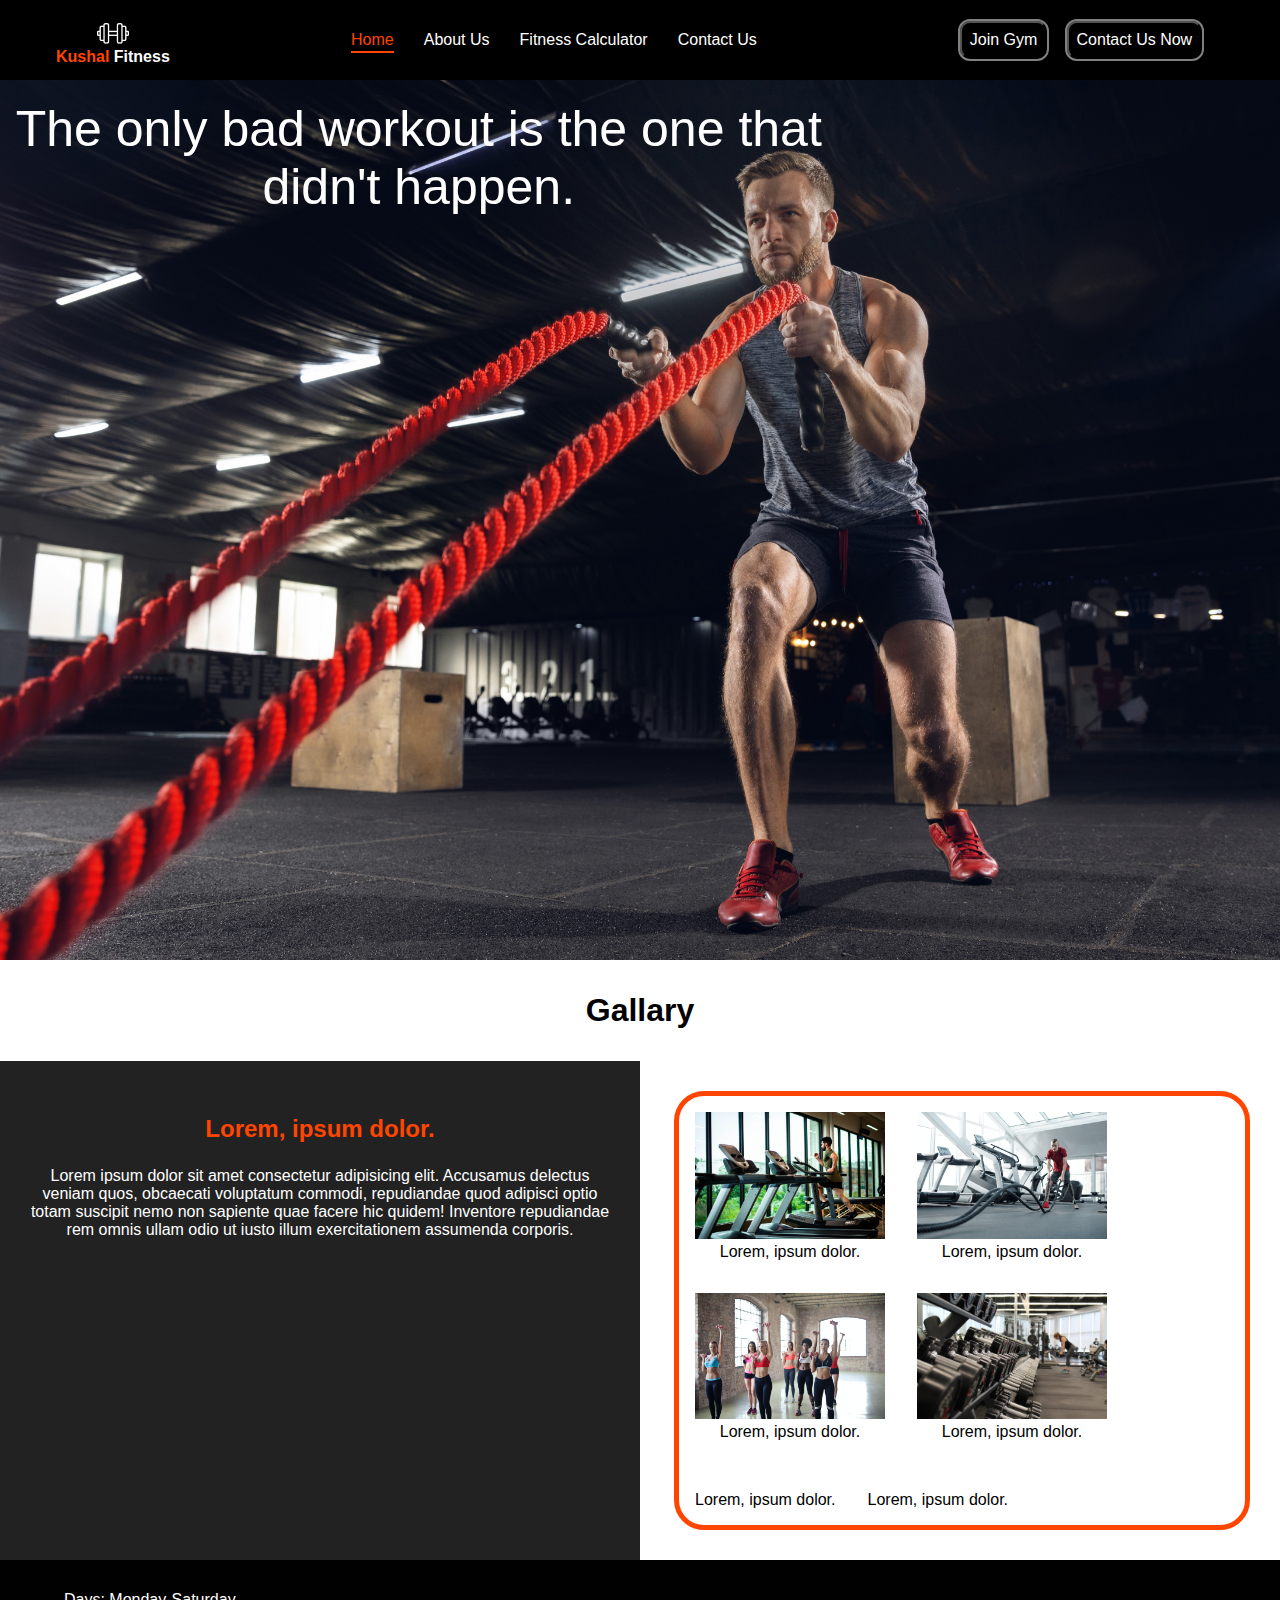
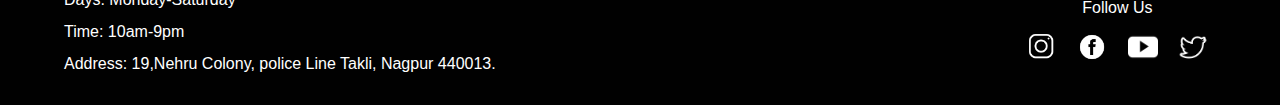
==== index.html @ 51fed204 "creating form section of join page" ====
<!DOCTYPE html>
<html lang="en">

<head>
    <meta charset="UTF-8">
    <meta name="viewport" content="width=device-width, initial-scale=1.0">
    <title>Kushal Fitness</title>
    <link rel="stylesheet" href="./index.css">
    <link rel="stylesheet" href="./common.css">
    <link rel="stylesheet" href="./common.css">
    <link rel="shortcut icon" href="gymico.ico" type="image/x-icon">
</head>

<body>
    <div class="header">
        <div class="left">
            <img src="./logos/mainlogo.png" alt="Kushal fitness">
            <p><span class="orange">Kushal</span> Fitness</p>

        </div>
        <div class="mid">
            <ul class="navbar">
                <li><a href="#" class="active">Home</a></li>
                <li><a href="#">About Us</a></li>
                <li><a href="#">Fitness Calculator</a></li>
                <li><a href="#">Contact Us</a></li>
            </ul>
        </div>
        <div class="right">
            <button class="btn">Join Gym</button>
            <button class="btn">Contact Us Now</button>
        </div>
    </div>
    <div class="center-buttons">
        <div class="right">
            <button class="btn">Join Gym</button>
            <button class="btn">Contact Us Now</button>
        </div>
    </div>
    <div class="main">
        <div class="background">
            <div class="quote">
                The only bad workout is the one that didn't happen.
            </div>
        </div>
        <!-- <div class="side-footer">
            <div class="footer">
                <div class="shedule">
                    Days: Monday-Saturday
                    <br>
                    Time: 10am-9pm
                    <br>
                    Address: 19,Nehru Colony, police Line Takli, Nagpur 440013.
                </div>
                <div class="follow">
                    <p>Follow Us</p>
                    <img src="./logos/insta.png" alt="instagram">
                    <img src="./logos/facebook.png" alt="facebook">
                    <img src="./logos/youtube.png" alt="youtube">
                    <img src="./logos/twitter.png" alt="twitter">
                </div>
            </div>
        </div> -->
    </div>
    <div class="gallary">
        <h1>Gallary</h1>
        <div class="gallary-container">
            <div class="gal-Quot">
                <h2>Lorem, ipsum dolor.</h2>
                <p>Lorem ipsum dolor sit amet consectetur adipisicing elit. Accusamus delectus veniam quos, obcaecati voluptatum commodi, repudiandae quod adipisci optio totam suscipit nemo non sapiente quae facere hic quidem! Inventore repudiandae rem omnis ullam odio ut iusto illum exercitationem assumenda corporis.</p>
            </div>
            <div class="gal-images">
                <figure>
                    <img src="./Gallery/galleryone.jpg" alt="">
                    <figcaption>
                        Lorem, ipsum dolor.
                    </figcaption>
                </figure>
                <figure>
                    <img src="./Gallery/gallerytwo.jpg" alt="">
                    <figcaption>
                        Lorem, ipsum dolor.
                    </figcaption>
                </figure>
                <figure>
                    <img src="./Gallery/gallerythree.jpg" alt="">
                    <figcaption>
                        Lorem, ipsum dolor.
                    </figcaption>
                </figure>
                <figure>
                    <img src="./Gallery/galleryfour.jpeg" alt="">
                    <figcaption>
                        Lorem, ipsum dolor.
                    </figcaption>
                </figure>
                <figure>
                    <img src="./Gallery/galleryfive.jpg" alt="">
                    <figcaption>
                        Lorem, ipsum dolor.
                    </figcaption>
                </figure>
                <figure>
                    <img src="./Gallery/gallerysix.jpg" alt="">
                    <figcaption>
                        Lorem, ipsum dolor.
                    </figcaption>
                </figure>
            </div>

        </div>
    </div>
    <div class="lower-footer">
        <div class="footer">
            <div class="shedule">
                Days: Monday-Saturday
                <br>
                Time: 10am-9pm
                <br>
                Address: 19,Nehru Colony, police Line Takli, Nagpur 440013.
            </div>
            <div class="follow">
                <p>Follow Us</p>
                <img src="./logos/insta.png" alt="instagram">
                    <img src="./logos/facebook.png" alt="facebook">
                    <img src="./logos/youtube.png" alt="youtube">
                    <img src="./logos/twitter.png" alt="twitter">
            </div>
        </div>
    </div>
</body>

</html>
---- index.css ----
.main{
    width: 100%;
    height: 880px;
    margin: 0rem 0 auto;
    display: flex;
    justify-content: space-evenly;
    flex-wrap: wrap;
}
.main .background{
    width: 100%;
    height: 880px;
    background-image: url('baaackground.jpg');
    background-position: center;
    background-size: cover;
    background-repeat: no-repeat;
}
.quote{
    color:white;
    width: 16.75em;
    height: 3.5em;
    padding: 1.25rem 0;
    text-align: center;
    font-size: 3.125em;
    border-radius: 1.25rem;
}
.gallary{
    text-align: center;
}
/* .gallary h1{
    background-color: #222222;
    color: orangered;
} */
.gallary-container{
    display: flex;
    justify-content: space-between;
    margin: 0em 0px;
}
.gal-Quot{
    width: 50%;
    background-color: #222222;
    color: white;
    padding: 30px;
}
h1{
    margin: 1em auto;
}
h2{
    color: orangered;
    margin: 1em auto;
}
.gal-images{
    width: 45%;
    display: flex;
    flex-wrap: wrap;
    border: 5px solid orangered;
    border-radius: 30px;
    margin: 30px;
}
figure{
    margin: 1em;
    text-align: center;
}
figure img{
    width: 190px;
}
/* ===================== */








.side-footer .shedule{
    line-height: 2;
}
.side-footer .footer{
    color: white;
    position: absolute; 
    bottom: 0;
    left: 0;
    width: 60vw;
    background-color: rgba(1,1,1,0.3);
    padding: 1.5em 4em;
    display: flex;
    justify-content: space-between;
    border-radius: 0px 100px 0px 0px;
    /* display: none; */
}
.side-footer .follow{
    text-align: center;
    line-height: 3;
}
.side-footer .follow img{
    width: 30px;
    filter: invert(100%);
    margin: 0 0.5rem;
}
.side-footer .follow img:hover{
    transform: scale(1.5);
}
.center-buttons{
    display: none;
}
.center-buttons .right{
    width: 50vw;
    margin: 20px auto;
}
.center-buttons .btn{
    width: 100vw;
}
/* -----------media  */
/* @media  (max-width:1400px){
    body{
        background-position: center;
    }
    *{
        font-size: 15.75px;
    }
    :root{
        font-size: 15.75px;
    }
    .side-footer{
        display: none;
    }
    .lower-footer{
        display: block;
    }
    .main{
        flex-direction: column;
        align-items: center;
    }
}
@media  (max-width:1150px){
    body{
        background-image: url(./backmiddle.jpg);
        background-position: center;
    }
   .center-buttons{
    display: block;
   }
   .center-buttons .right{
        padding: 0;
   }
   .header .right{
    display:none;
   }
}
@media  (max-width:950px){
    .center-buttons{
        width: 50vw;
        margin: 0px auto;
    }
   .center-buttons .right{
        margin: 20px auto;
        width: inherit;
        display: flex;
        flex-direction: column;
        align-items: center;
        justify-content: center;
    }
   .center-buttons .btn{
        width: inherit;
        margin-top: 15px;
    }

}
@media  (max-width:840px){
    body{
        background-image: url('vertical.jpg');
    }
    .quote{
        width: 100vw;
        height: auto;
        border: 0px;
        padding: 1.25rem 1.25rem;
    }

}
@media  (max-width:780px){
    *{
        font-size: 14.75px;
    }
    .left img{
        width: 4rem;
    }
    .navbar li a{
        margin: 2.125em 0.8em;
    }
    .footer{
        flex-direction: column;
    }
    .shedule{
        text-align: center;
        order: 2;
    }
    .follow{
        order: 1;
    }
    .navbar li a{
        padding: 1.25rem 1.25rem;
    }

}
@media (max-width:750px){
    
}
@media (max-width:600px){
    *{
        font-size: 10px;
    }
    .left img{
        width: 4rem;
    }
    .navbar li a{
        padding: 2.125rem 0.25rem;
    }
    .form{
        width: 70vw;
        height: auto;
        margin: 0px auto;
        border: 0px;
    }
} */
---- common.css ----
*{
    margin: 0;
    padding: 0;
    box-sizing: border-box;
}
body{
    font-family: 'Geologica', sans-serif;
    /* background-image: url('backgroundhorizontal.jpg'); */
    /* background-position: center; */
    /* background-size: cover;
    background-repeat: no-repeat; */
    /* background-color: black; */
}
.header{
    display: flex;
    justify-content: space-between;
    padding: 0 3.5em;
    width: 100%;
    height: 5em;
    align-items: center;
    background-color: black;
}
.orange{
    color: orangered
}
.left{
    text-align: center;
    color: white;
    font-weight: 800;
    font-size: 1em;
    line-height: .75em;
    animation-name: logorotate;
    animation-iteration-count: 1;
    animation-duration: 0.75s;
    
}
@keyframes logorotate {
    from{
        transform: rotateY(0deg);
    }
    to{
        transform: rotateY(360deg);
    }
   
}
.left img{
    filter: invert(100%);
    width: 2rem;
}
.right{
    width: 17.875em;
    justify-content: center;
    display: flex;
    justify-content: center;    
}
.navbar li{
    display: inline-block;
    font-size: 1em;
}
.navbar li a{
    color: white;
    text-decoration: none;
    margin: 2.125rem 0.8rem;
}
.navbar li a:hover, .navbar li a.active{
    color: orangered;
    cursor: pointer;
    border-bottom: 2px solid orangered;
    padding: 3px 0px;

}
.btn{
    font-family: 'Geologica', sans-serif;
    margin: 0 0.6em;
    padding: 0.5em 0.5em;
    outline: 0.125em solid gray;
    border-radius: 0.625em;
    background-color: black;
    color: white;
    font-size: 1em;
}
.btn:hover{
    background-color: orangered;
    border: 2px solid white;
    color: white;
    cursor: pointer;
    transform: scale(1.125); 
}


/* --------------FOOTER---------------- */
/* .lower-footer{
    display: none;
} */
.lower-footer .footer{
    color: white;
    width: 100%;
    background-color: rgba(1,1,1,1);
    padding: 1.5em 4em;
    display: flex;
    justify-content: space-between;
    /* margin-top: 2em; */
}
.lower-footer .shedule{
    line-height: 2;
}
.lower-footer .follow{
    text-align: center;
    line-height: 3;
}
.lower-footer .follow img{
    width: 30px;
    filter: invert(100%);
    margin: 0 0.5rem;
}
.lower-footer .follow img:hover{
    transform: scale(1.5);
}
---- common.css ----
*{
    margin: 0;
    padding: 0;
    box-sizing: border-box;
}
body{
    font-family: 'Geologica', sans-serif;
    /* background-image: url('backgroundhorizontal.jpg'); */
    /* background-position: center; */
    /* background-size: cover;
    background-repeat: no-repeat; */
    /* background-color: black; */
}
.header{
    display: flex;
    justify-content: space-between;
    padding: 0 3.5em;
    width: 100%;
    height: 5em;
    align-items: center;
    background-color: black;
}
.orange{
    color: orangered
}
.left{
    text-align: center;
    color: white;
    font-weight: 800;
    font-size: 1em;
    line-height: .75em;
    animation-name: logorotate;
    animation-iteration-count: 1;
    animation-duration: 0.75s;
    
}
@keyframes logorotate {
    from{
        transform: rotateY(0deg);
    }
    to{
        transform: rotateY(360deg);
    }
   
}
.left img{
    filter: invert(100%);
    width: 2rem;
}
.right{
    width: 17.875em;
    justify-content: center;
    display: flex;
    justify-content: center;    
}
.navbar li{
    display: inline-block;
    font-size: 1em;
}
.navbar li a{
    color: white;
    text-decoration: none;
    margin: 2.125rem 0.8rem;
}
.navbar li a:hover, .navbar li a.active{
    color: orangered;
    cursor: pointer;
    border-bottom: 2px solid orangered;
    padding: 3px 0px;

}
.btn{
    font-family: 'Geologica', sans-serif;
    margin: 0 0.6em;
    padding: 0.5em 0.5em;
    outline: 0.125em solid gray;
    border-radius: 0.625em;
    background-color: black;
    color: white;
    font-size: 1em;
}
.btn:hover{
    background-color: orangered;
    border: 2px solid white;
    color: white;
    cursor: pointer;
    transform: scale(1.125); 
}


/* --------------FOOTER---------------- */
/* .lower-footer{
    display: none;
} */
.lower-footer .footer{
    color: white;
    width: 100%;
    background-color: rgba(1,1,1,1);
    padding: 1.5em 4em;
    display: flex;
    justify-content: space-between;
    /* margin-top: 2em; */
}
.lower-footer .shedule{
    line-height: 2;
}
.lower-footer .follow{
    text-align: center;
    line-height: 3;
}
.lower-footer .follow img{
    width: 30px;
    filter: invert(100%);
    margin: 0 0.5rem;
}
.lower-footer .follow img:hover{
    transform: scale(1.5);
}
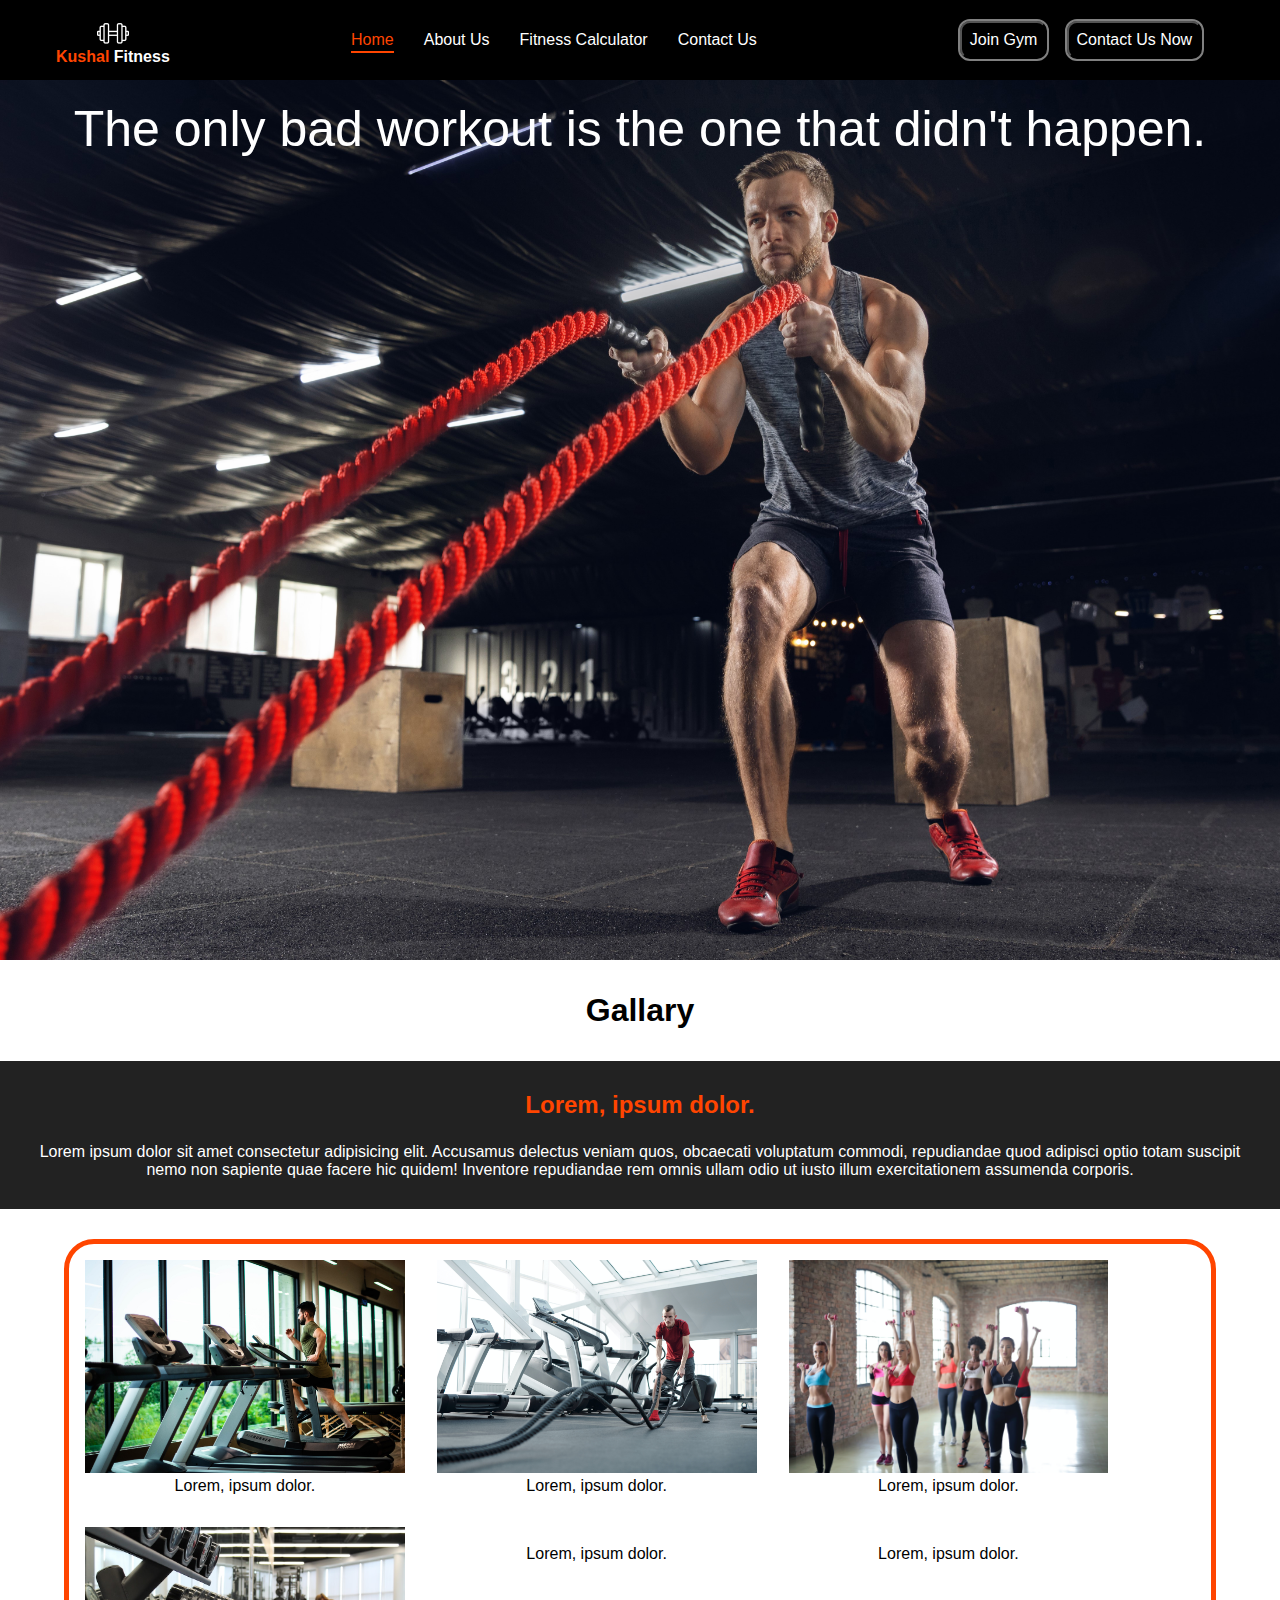
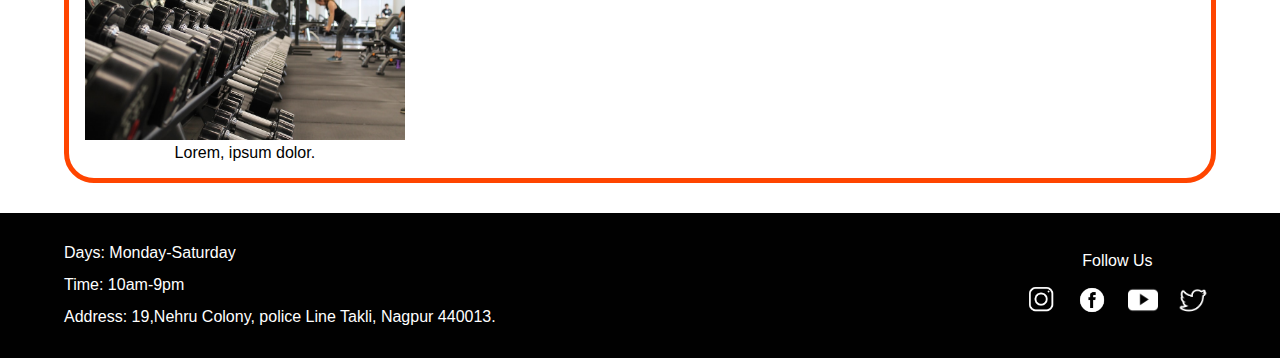
==== commit b7648779: "home responsive" ====
--- a/index.html
+++ b/index.html
@@ -6,7 +6,6 @@
     <meta name="viewport" content="width=device-width, initial-scale=1.0">
     <title>Kushal Fitness</title>
     <link rel="stylesheet" href="./index.css">
-    <link rel="stylesheet" href="./common.css">
     <link rel="stylesheet" href="./common.css">
     <link rel="shortcut icon" href="gymico.ico" type="image/x-icon">
 </head>
@@ -30,44 +29,33 @@
             <button class="btn">Join Gym</button>
             <button class="btn">Contact Us Now</button>
         </div>
-    </div>
-    <div class="center-buttons">
-        <div class="right">
-            <button class="btn">Join Gym</button>
-            <button class="btn">Contact Us Now</button>
+        <div class="hidemenu">
+            <img src="./3line.png" alt="">
         </div>
     </div>
+    
     <div class="main">
         <div class="background">
+            <div class="center-buttons">
+                <div class="right">
+                    <button class="btn">Join Gym</button>
+                    <button class="btn">Contact Us Now</button>
+                </div>
+            </div>
             <div class="quote">
                 The only bad workout is the one that didn't happen.
             </div>
         </div>
-        <!-- <div class="side-footer">
-            <div class="footer">
-                <div class="shedule">
-                    Days: Monday-Saturday
-                    <br>
-                    Time: 10am-9pm
-                    <br>
-                    Address: 19,Nehru Colony, police Line Takli, Nagpur 440013.
-                </div>
-                <div class="follow">
-                    <p>Follow Us</p>
-                    <img src="./logos/insta.png" alt="instagram">
-                    <img src="./logos/facebook.png" alt="facebook">
-                    <img src="./logos/youtube.png" alt="youtube">
-                    <img src="./logos/twitter.png" alt="twitter">
-                </div>
-            </div>
-        </div> -->
     </div>
     <div class="gallary">
         <h1>Gallary</h1>
         <div class="gallary-container">
             <div class="gal-Quot">
                 <h2>Lorem, ipsum dolor.</h2>
-                <p>Lorem ipsum dolor sit amet consectetur adipisicing elit. Accusamus delectus veniam quos, obcaecati voluptatum commodi, repudiandae quod adipisci optio totam suscipit nemo non sapiente quae facere hic quidem! Inventore repudiandae rem omnis ullam odio ut iusto illum exercitationem assumenda corporis.</p>
+                <p>Lorem ipsum dolor sit amet consectetur adipisicing elit. Accusamus delectus veniam quos, obcaecati
+                    voluptatum commodi, repudiandae quod adipisci optio totam suscipit nemo non sapiente quae facere hic
+                    quidem! Inventore repudiandae rem omnis ullam odio ut iusto illum exercitationem assumenda corporis.
+                </p>
             </div>
             <div class="gal-images">
                 <figure>
@@ -122,9 +110,9 @@
             <div class="follow">
                 <p>Follow Us</p>
                 <img src="./logos/insta.png" alt="instagram">
-                    <img src="./logos/facebook.png" alt="facebook">
-                    <img src="./logos/youtube.png" alt="youtube">
-                    <img src="./logos/twitter.png" alt="twitter">
+                <img src="./logos/facebook.png" alt="facebook">
+                <img src="./logos/youtube.png" alt="youtube">
+                <img src="./logos/twitter.png" alt="twitter">
             </div>
         </div>
     </div>
--- a/index.css
+++ b/index.css
@@ -9,14 +9,14 @@
 .main .background{
     width: 100%;
     height: 880px;
-    background-image: url('baaackground.jpg');
+    background-image: url('./background/backgroundimage.jpg');
     background-position: center;
     background-size: cover;
     background-repeat: no-repeat;
 }
 .quote{
     color:white;
-    width: 16.75em;
+    /* width: 16.75em; */
     height: 3.5em;
     padding: 1.25rem 0;
     text-align: center;
@@ -26,10 +26,7 @@
 .gallary{
     text-align: center;
 }
-/* .gallary h1{
-    background-color: #222222;
-    color: orangered;
-} */
+
 .gallary-container{
     display: flex;
     justify-content: space-between;
@@ -46,7 +43,7 @@
 }
 h2{
     color: orangered;
-    margin: 1em auto;
+    margin-bottom: 1em;
 }
 .gal-images{
     width: 45%;
@@ -59,167 +56,48 @@
 figure{
     margin: 1em;
     text-align: center;
+    width: 28%;
 }
 figure img{
-    width: 190px;
+    width: 100%;
 }
-/* ===================== */
+
+@media (max-width:1400px){
+    .gallary-container{
+        flex-direction: column;
+    }
+    .gal-Quot{
+        width: 100%;
+    }
+    .gal-images{
+        width: 90%;
+        margin: 30px auto;
+    }
 
 
+}
+@media (max-width:1200px){
 
+}
+@media (max-width:992px){
 
-
-
-
-
-.side-footer .shedule{
-    line-height: 2;
 }
-.side-footer .footer{
-    color: white;
-    position: absolute; 
-    bottom: 0;
-    left: 0;
-    width: 60vw;
-    background-color: rgba(1,1,1,0.3);
-    padding: 1.5em 4em;
-    display: flex;
-    justify-content: space-between;
-    border-radius: 0px 100px 0px 0px;
-    /* display: none; */
+@media (max-width:768px){
+    
 }
-.side-footer .follow{
-    text-align: center;
-    line-height: 3;
+@media (max-width:700px){
+    
 }
-.side-footer .follow img{
-    width: 30px;
-    filter: invert(100%);
-    margin: 0 0.5rem;
-}
-.side-footer .follow img:hover{
-    transform: scale(1.5);
-}
-.center-buttons{
-    display: none;
-}
-.center-buttons .right{
-    width: 50vw;
-    margin: 20px auto;
-}
-.center-buttons .btn{
-    width: 100vw;
-}
-/* -----------media  */
-/* @media  (max-width:1400px){
-    body{
-        background-position: center;
-    }
-    *{
-        font-size: 15.75px;
-    }
-    :root{
-        font-size: 15.75px;
-    }
-    .side-footer{
-        display: none;
-    }
-    .lower-footer{
-        display: block;
-    }
-    .main{
-        flex-direction: column;
-        align-items: center;
+@media (max-width:677px){
+    figure{
+        width: 44%;
     }
 }
-@media  (max-width:1150px){
-    body{
-        background-image: url(./backmiddle.jpg);
-        background-position: center;
+@media (max-width:603px){
+    figure{
+        width: 100%;
     }
-   .center-buttons{
-    display: block;
-   }
-   .center-buttons .right{
-        padding: 0;
-   }
-   .header .right{
-    display:none;
-   }
 }
-@media  (max-width:950px){
-    .center-buttons{
-        width: 50vw;
-        margin: 0px auto;
-    }
-   .center-buttons .right{
-        margin: 20px auto;
-        width: inherit;
-        display: flex;
-        flex-direction: column;
-        align-items: center;
-        justify-content: center;
-    }
-   .center-buttons .btn{
-        width: inherit;
-        margin-top: 15px;
-    }
+@media (max-width:576px){
 
 }
-@media  (max-width:840px){
-    body{
-        background-image: url('vertical.jpg');
-    }
-    .quote{
-        width: 100vw;
-        height: auto;
-        border: 0px;
-        padding: 1.25rem 1.25rem;
-    }
-
-}
-@media  (max-width:780px){
-    *{
-        font-size: 14.75px;
-    }
-    .left img{
-        width: 4rem;
-    }
-    .navbar li a{
-        margin: 2.125em 0.8em;
-    }
-    .footer{
-        flex-direction: column;
-    }
-    .shedule{
-        text-align: center;
-        order: 2;
-    }
-    .follow{
-        order: 1;
-    }
-    .navbar li a{
-        padding: 1.25rem 1.25rem;
-    }
-
-}
-@media (max-width:750px){
-    
-}
-@media (max-width:600px){
-    *{
-        font-size: 10px;
-    }
-    .left img{
-        width: 4rem;
-    }
-    .navbar li a{
-        padding: 2.125rem 0.25rem;
-    }
-    .form{
-        width: 70vw;
-        height: auto;
-        margin: 0px auto;
-        border: 0px;
-    }
-} */--- a/common.css
+++ b/common.css
@@ -5,12 +5,8 @@
 }
 body{
     font-family: 'Geologica', sans-serif;
-    /* background-image: url('backgroundhorizontal.jpg'); */
-    /* background-position: center; */
-    /* background-size: cover;
-    background-repeat: no-repeat; */
-    /* background-color: black; */
 }
+/* ---HEADER--- */
 .header{
     display: flex;
     justify-content: space-between;
@@ -19,9 +15,6 @@
     height: 5em;
     align-items: center;
     background-color: black;
-}
-.orange{
-    color: orangered
 }
 .left{
     text-align: center;
@@ -34,6 +27,13 @@
     animation-duration: 0.75s;
     
 }
+.left img{
+    filter: invert(100%);
+    width: 2rem;
+}
+.orange{
+    color: orangered
+}
 @keyframes logorotate {
     from{
         transform: rotateY(0deg);
@@ -42,10 +42,6 @@
         transform: rotateY(360deg);
     }
    
-}
-.left img{
-    filter: invert(100%);
-    width: 2rem;
 }
 .right{
     width: 17.875em;
@@ -86,8 +82,9 @@
     cursor: pointer;
     transform: scale(1.125); 
 }
-
-
+h1{
+    margin: 1em auto;
+}
 /* --------------FOOTER---------------- */
 /* .lower-footer{
     display: none;
@@ -115,4 +112,69 @@
 }
 .lower-footer .follow img:hover{
     transform: scale(1.5);
+}
+/* ---HEADER RESPONSIVE---*/
+@media (max-width:992px){
+    .header .right{
+        display: none;
+    }
+    .center-buttons{
+        display: block;
+    }
+}
+@media (max-width:768px){
+    .center-buttons .right{
+        display: flex;
+        flex-direction: column;
+    }
+    .center-buttons .btn{
+        margin-bottom: 15px;
+    }
+}
+@media (max-width:700px){
+    .hidemenu{
+        display: block;
+    }
+    .mid{
+        display: none;
+    }
+    .center-buttons{
+        display: none;
+    }
+}
+/* ====CENTER BUTTON AND HIDEMENU===== */
+.center-buttons{
+    display: none;
+}
+.center-buttons .right{
+    width: 50vw;
+    margin: 20px auto;
+}
+.center-buttons .btn{
+    width: 100%;
+}
+.hidemenu{
+    filter: invert(100%);
+    width: 2rem;
+}
+.hidemenu img{
+    width: 100%;
+}
+.hidemenu{
+    display: none;
+}
+/* ---FOOTER RESPONSIVE--- */
+@media (max-width:768px){
+    .lower-footer .footer{
+        display: flex;
+        flex-direction: column;
+    }
+    .lower-footer .shedule{
+        order: 2;
+        text-align: center
+    }
+    .lower-footer .follow{
+        order: 1;
+    }
+
 }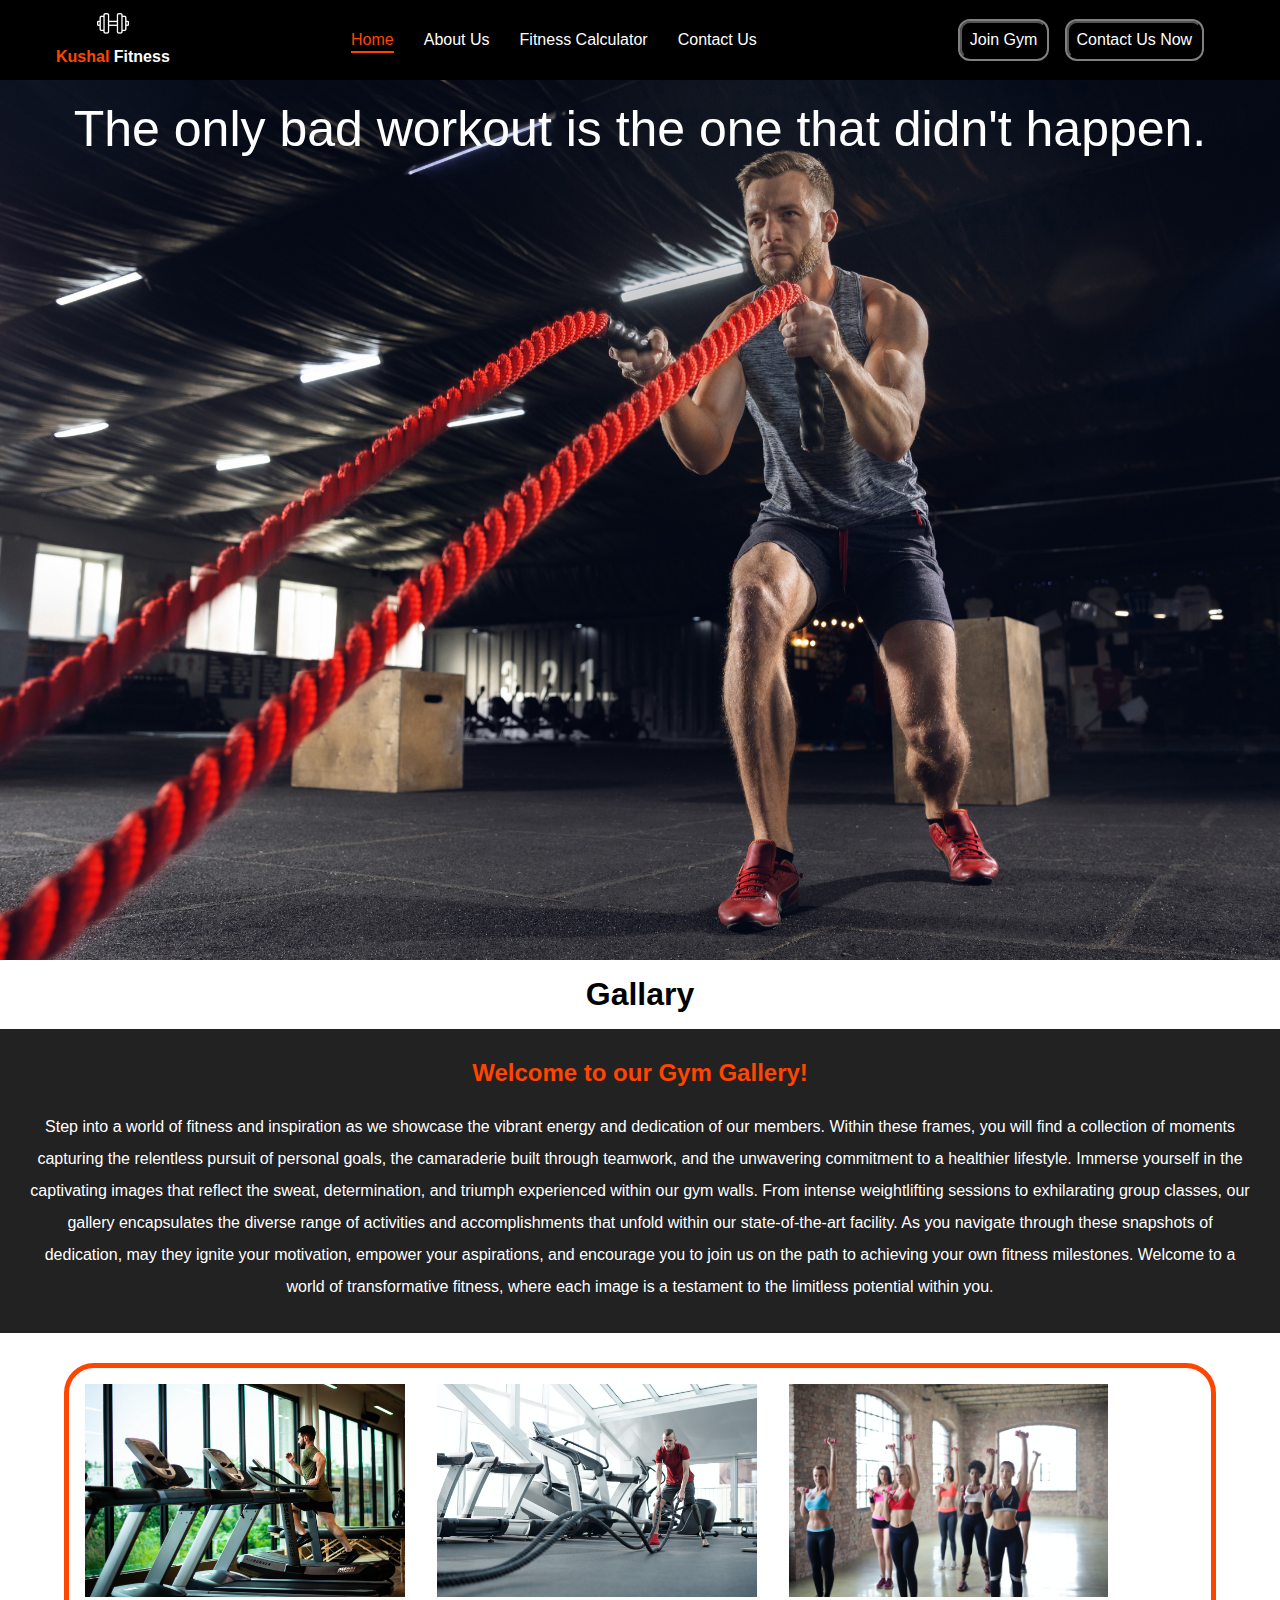
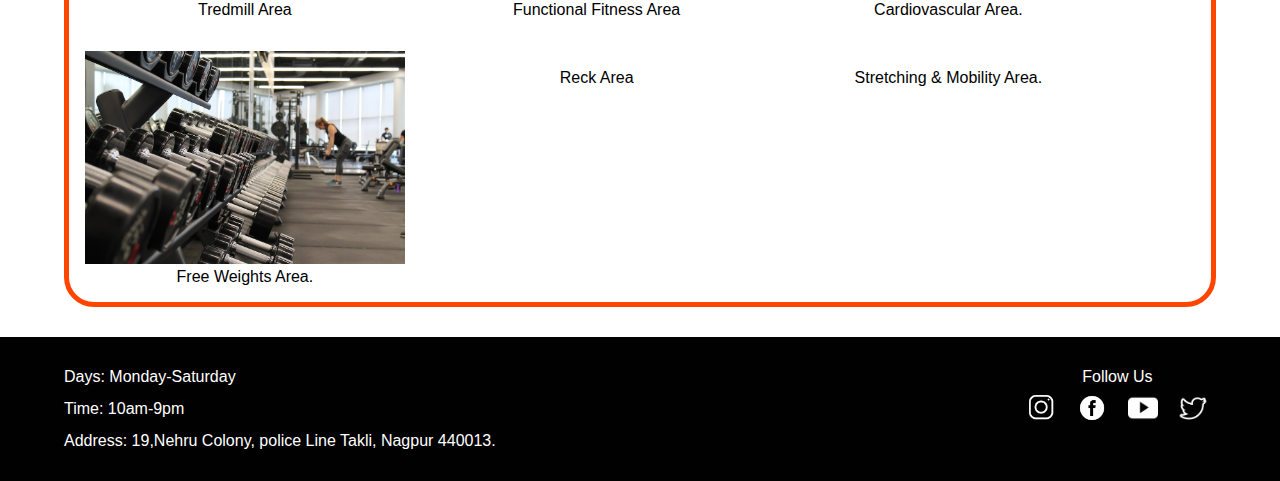
==== commit 0a020db3: "changing lorem ipsm organising code" ====
--- a/index.html
+++ b/index.html
@@ -51,47 +51,45 @@
         <h1>Gallary</h1>
         <div class="gallary-container">
             <div class="gal-Quot">
-                <h2>Lorem, ipsum dolor.</h2>
-                <p>Lorem ipsum dolor sit amet consectetur adipisicing elit. Accusamus delectus veniam quos, obcaecati
-                    voluptatum commodi, repudiandae quod adipisci optio totam suscipit nemo non sapiente quae facere hic
-                    quidem! Inventore repudiandae rem omnis ullam odio ut iusto illum exercitationem assumenda corporis.
+                <h2>Welcome to our Gym Gallery!</h2>
+                <p>Step into a world of fitness and inspiration as we showcase the vibrant energy and dedication of our members. Within these frames, you will find a collection of moments capturing the relentless pursuit of personal goals, the camaraderie built through teamwork, and the unwavering commitment to a healthier lifestyle. Immerse yourself in the captivating images that reflect the sweat, determination, and triumph experienced within our gym walls. From intense weightlifting sessions to exhilarating group classes, our gallery encapsulates the diverse range of activities and accomplishments that unfold within our state-of-the-art facility. As you navigate through these snapshots of dedication, may they ignite your motivation, empower your aspirations, and encourage you to join us on the path to achieving your own fitness milestones. Welcome to a world of transformative fitness, where each image is a testament to the limitless potential within you.
                 </p>
             </div>
             <div class="gal-images">
                 <figure>
                     <img src="./Gallery/galleryone.jpg" alt="">
                     <figcaption>
-                        Lorem, ipsum dolor.
+                        Tredmill Area
                     </figcaption>
                 </figure>
                 <figure>
                     <img src="./Gallery/gallerytwo.jpg" alt="">
                     <figcaption>
-                        Lorem, ipsum dolor.
+                        Functional Fitness Area
                     </figcaption>
                 </figure>
                 <figure>
                     <img src="./Gallery/gallerythree.jpg" alt="">
                     <figcaption>
-                        Lorem, ipsum dolor.
+                        Cardiovascular Area.
                     </figcaption>
                 </figure>
                 <figure>
                     <img src="./Gallery/galleryfour.jpeg" alt="">
                     <figcaption>
-                        Lorem, ipsum dolor.
+                        Free Weights Area.
                     </figcaption>
                 </figure>
                 <figure>
                     <img src="./Gallery/galleryfive.jpg" alt="">
                     <figcaption>
-                        Lorem, ipsum dolor.
+                        Reck Area
                     </figcaption>
                 </figure>
                 <figure>
                     <img src="./Gallery/gallerysix.jpg" alt="">
                     <figcaption>
-                        Lorem, ipsum dolor.
+                        Stretching & Mobility Area.
                     </figcaption>
                 </figure>
             </div>
--- a/index.css
+++ b/index.css
@@ -25,8 +25,8 @@
 }
 .gallary{
     text-align: center;
+    padding: 16px 0px 0px 0px;
 }
-
 .gallary-container{
     display: flex;
     justify-content: space-between;
@@ -38,12 +38,12 @@
     color: white;
     padding: 30px;
 }
-h1{
-    margin: 1em auto;
-}
 h2{
     color: orangered;
     margin-bottom: 1em;
+}
+p{
+    line-height: 2;
 }
 .gal-images{
     width: 45%;
--- a/common.css
+++ b/common.css
@@ -83,7 +83,28 @@
     transform: scale(1.125); 
 }
 h1{
-    margin: 1em auto;
+    margin-bottom: 0.5em;
+}
+/* ====CENTER BUTTON AND HIDEMENU===== */
+.center-buttons{
+    display: none;
+}
+.center-buttons .right{
+    width: 50vw;
+    margin: 20px auto;
+}
+.center-buttons .btn{
+    width: 100%;
+}
+.hidemenu{
+    filter: invert(100%);
+    width: 2rem;
+}
+.hidemenu img{
+    width: 100%;
+}
+.hidemenu{
+    display: none;
 }
 /* --------------FOOTER---------------- */
 /* .lower-footer{
@@ -142,27 +163,7 @@
         display: none;
     }
 }
-/* ====CENTER BUTTON AND HIDEMENU===== */
-.center-buttons{
-    display: none;
-}
-.center-buttons .right{
-    width: 50vw;
-    margin: 20px auto;
-}
-.center-buttons .btn{
-    width: 100%;
-}
-.hidemenu{
-    filter: invert(100%);
-    width: 2rem;
-}
-.hidemenu img{
-    width: 100%;
-}
-.hidemenu{
-    display: none;
-}
+
 /* ---FOOTER RESPONSIVE--- */
 @media (max-width:768px){
     .lower-footer .footer{
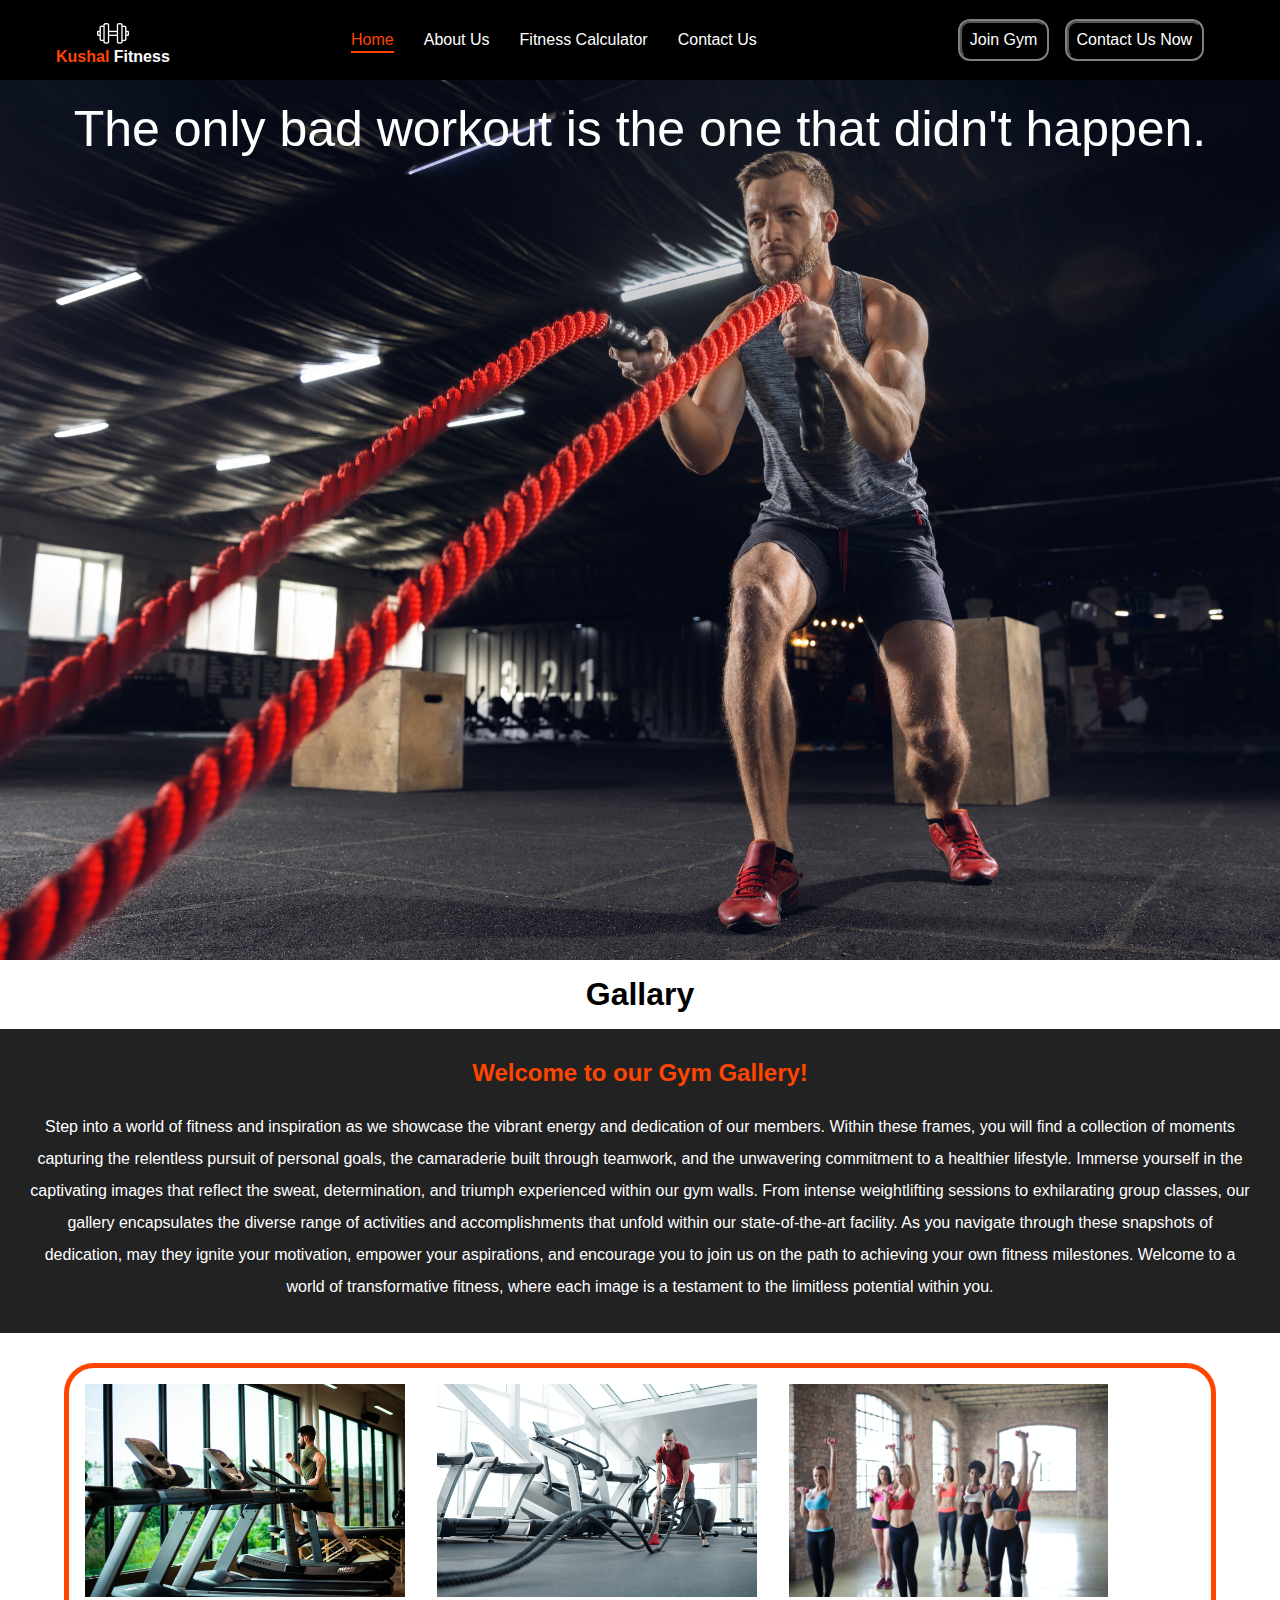
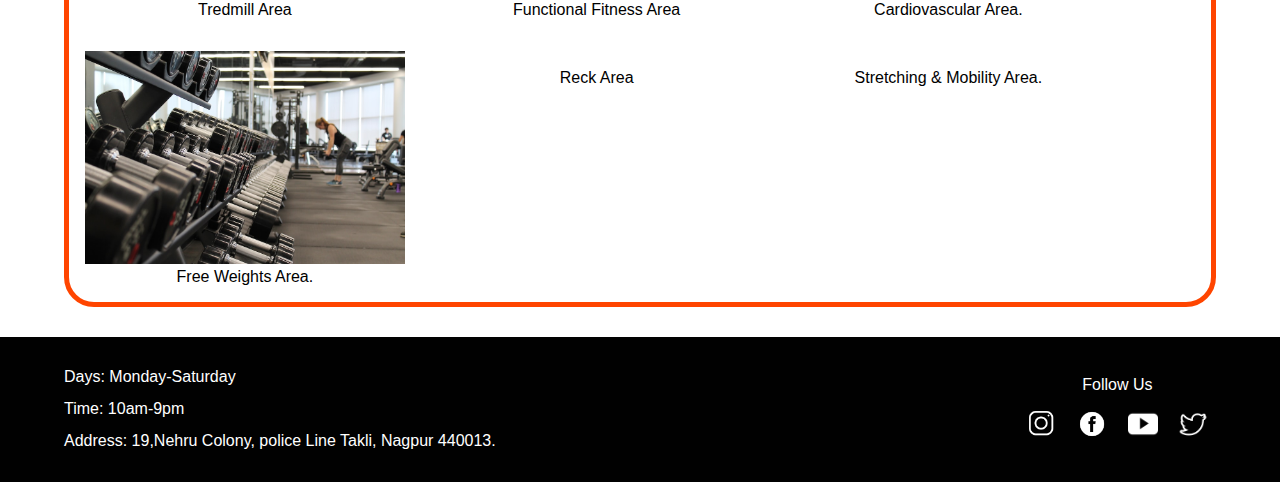
==== commit 737a622a: "fixing index logo" ====
--- a/index.html
+++ b/index.html
@@ -7,7 +7,7 @@
     <title>Kushal Fitness</title>
     <link rel="stylesheet" href="./index.css">
     <link rel="stylesheet" href="./common.css">
-    <link rel="shortcut icon" href="gymico.ico" type="image/x-icon">
+    <link rel="shortcut icon" href="./logos/favicon.ico" type="image/x-icon">
 </head>
 
 <body>
@@ -30,7 +30,7 @@
             <button class="btn">Contact Us Now</button>
         </div>
         <div class="hidemenu">
-            <img src="./3line.png" alt="">
+            <img src="./logos/3line.png" alt="menu">
         </div>
     </div>
     
@@ -52,7 +52,7 @@
         <div class="gallary-container">
             <div class="gal-Quot">
                 <h2>Welcome to our Gym Gallery!</h2>
-                <p>Step into a world of fitness and inspiration as we showcase the vibrant energy and dedication of our members. Within these frames, you will find a collection of moments capturing the relentless pursuit of personal goals, the camaraderie built through teamwork, and the unwavering commitment to a healthier lifestyle. Immerse yourself in the captivating images that reflect the sweat, determination, and triumph experienced within our gym walls. From intense weightlifting sessions to exhilarating group classes, our gallery encapsulates the diverse range of activities and accomplishments that unfold within our state-of-the-art facility. As you navigate through these snapshots of dedication, may they ignite your motivation, empower your aspirations, and encourage you to join us on the path to achieving your own fitness milestones. Welcome to a world of transformative fitness, where each image is a testament to the limitless potential within you.
+                <p class="pera">Step into a world of fitness and inspiration as we showcase the vibrant energy and dedication of our members. Within these frames, you will find a collection of moments capturing the relentless pursuit of personal goals, the camaraderie built through teamwork, and the unwavering commitment to a healthier lifestyle. Immerse yourself in the captivating images that reflect the sweat, determination, and triumph experienced within our gym walls. From intense weightlifting sessions to exhilarating group classes, our gallery encapsulates the diverse range of activities and accomplishments that unfold within our state-of-the-art facility. As you navigate through these snapshots of dedication, may they ignite your motivation, empower your aspirations, and encourage you to join us on the path to achieving your own fitness milestones. Welcome to a world of transformative fitness, where each image is a testament to the limitless potential within you.
                 </p>
             </div>
             <div class="gal-images">
--- a/index.css
+++ b/index.css
@@ -42,7 +42,7 @@
     color: orangered;
     margin-bottom: 1em;
 }
-p{
+.pera{
     line-height: 2;
 }
 .gal-images{
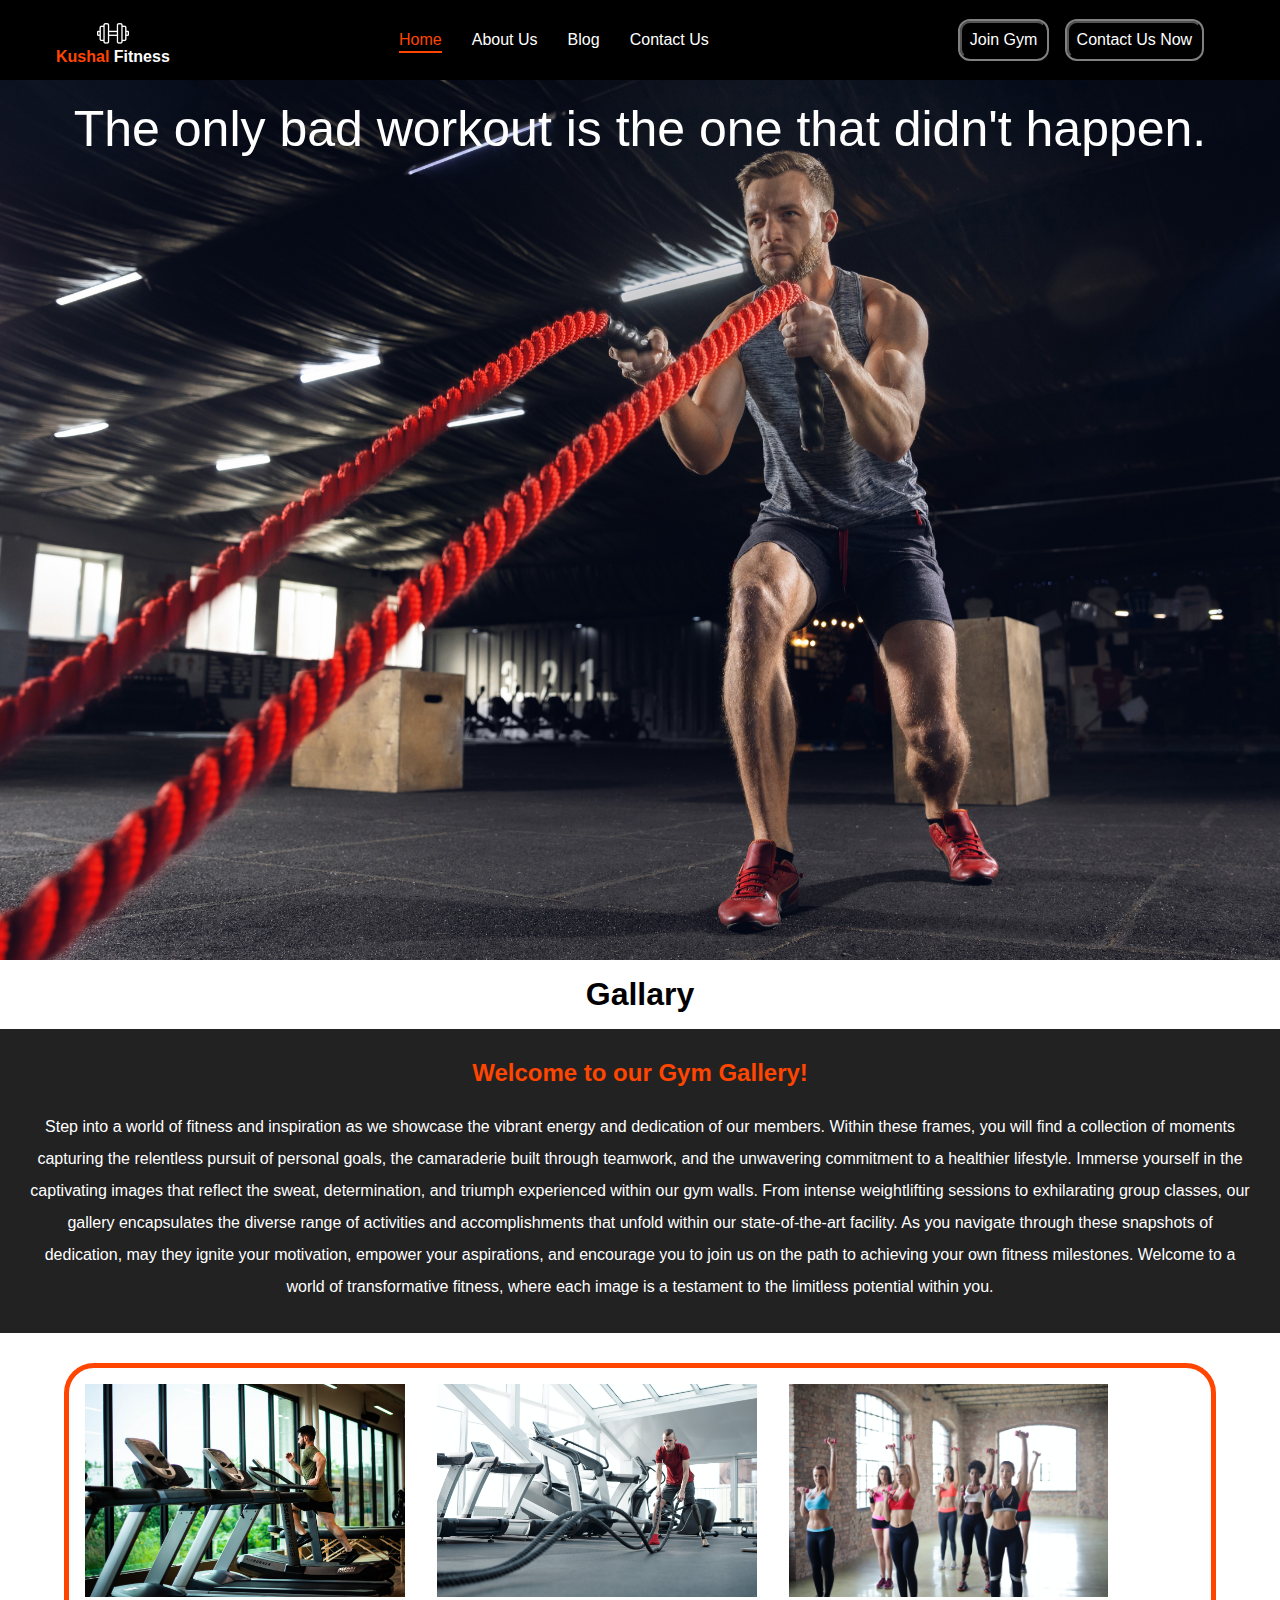
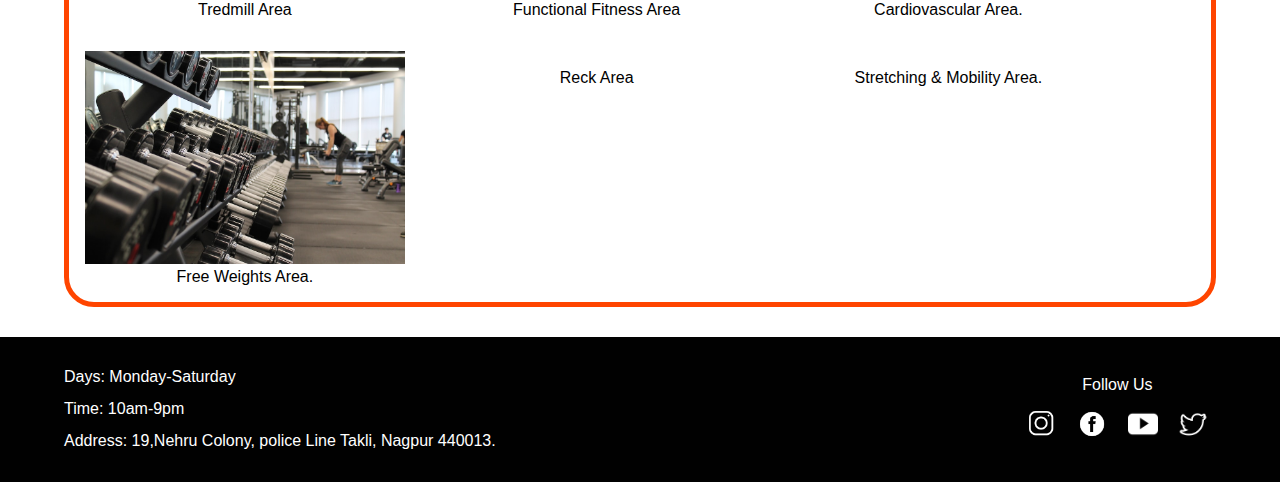
==== commit 0908a9c9: "adding blog page with 404 page not found" ====
--- a/index.html
+++ b/index.html
@@ -19,27 +19,27 @@
         </div>
         <div class="mid">
             <ul class="navbar">
-                <li><a href="#" class="active">Home</a></li>
-                <li><a href="#">About Us</a></li>
-                <li><a href="#">Fitness Calculator</a></li>
-                <li><a href="#">Contact Us</a></li>
+                <li><a href="./index.html" class="active">Home</a></li>
+                <li><a href="./about.html">About Us</a></li>
+                <li><a href="./blog.html">Blog</a></li>
+                <li><a href="./contact.html">Contact Us</a></li>
             </ul>
         </div>
         <div class="right">
-            <button class="btn">Join Gym</button>
-            <button class="btn">Contact Us Now</button>
+            <button class="btn"><a href="./join.html">Join Gym</a></button>
+            <button class="btn"><a href="./contact.html">Contact Us Now</a></button>
         </div>
         <div class="hidemenu">
             <img src="./logos/3line.png" alt="menu">
         </div>
     </div>
-    
+
     <div class="main">
         <div class="background">
             <div class="center-buttons">
                 <div class="right">
-                    <button class="btn">Join Gym</button>
-                    <button class="btn">Contact Us Now</button>
+                    <button class="btn"><a href="./join.html">Join Gym</a></button>
+                    <button class="btn"><a href="./contact.html">Contact Us Now</a></button>
                 </div>
             </div>
             <div class="quote">
@@ -52,7 +52,16 @@
         <div class="gallary-container">
             <div class="gal-Quot">
                 <h2>Welcome to our Gym Gallery!</h2>
-                <p class="pera">Step into a world of fitness and inspiration as we showcase the vibrant energy and dedication of our members. Within these frames, you will find a collection of moments capturing the relentless pursuit of personal goals, the camaraderie built through teamwork, and the unwavering commitment to a healthier lifestyle. Immerse yourself in the captivating images that reflect the sweat, determination, and triumph experienced within our gym walls. From intense weightlifting sessions to exhilarating group classes, our gallery encapsulates the diverse range of activities and accomplishments that unfold within our state-of-the-art facility. As you navigate through these snapshots of dedication, may they ignite your motivation, empower your aspirations, and encourage you to join us on the path to achieving your own fitness milestones. Welcome to a world of transformative fitness, where each image is a testament to the limitless potential within you.
+                <p class="pera">Step into a world of fitness and inspiration as we showcase the vibrant energy and
+                    dedication of our members. Within these frames, you will find a collection of moments capturing the
+                    relentless pursuit of personal goals, the camaraderie built through teamwork, and the unwavering
+                    commitment to a healthier lifestyle. Immerse yourself in the captivating images that reflect the
+                    sweat, determination, and triumph experienced within our gym walls. From intense weightlifting
+                    sessions to exhilarating group classes, our gallery encapsulates the diverse range of activities and
+                    accomplishments that unfold within our state-of-the-art facility. As you navigate through these
+                    snapshots of dedication, may they ignite your motivation, empower your aspirations, and encourage
+                    you to join us on the path to achieving your own fitness milestones. Welcome to a world of
+                    transformative fitness, where each image is a testament to the limitless potential within you.
                 </p>
             </div>
             <div class="gal-images">
--- a/common.css
+++ b/common.css
@@ -63,10 +63,8 @@
     cursor: pointer;
     border-bottom: 2px solid orangered;
     padding: 3px 0px;
-
 }
 .btn{
-    font-family: 'Geologica', sans-serif;
     margin: 0 0.6em;
     padding: 0.5em 0.5em;
     outline: 0.125em solid gray;
@@ -74,6 +72,12 @@
     background-color: black;
     color: white;
     font-size: 1em;
+}
+.btn a{
+    color: white;
+    font-family: 'Geologica', sans-serif;
+    font-size: 1em;
+    text-decoration: none;
 }
 .btn:hover{
     background-color: orangered;
